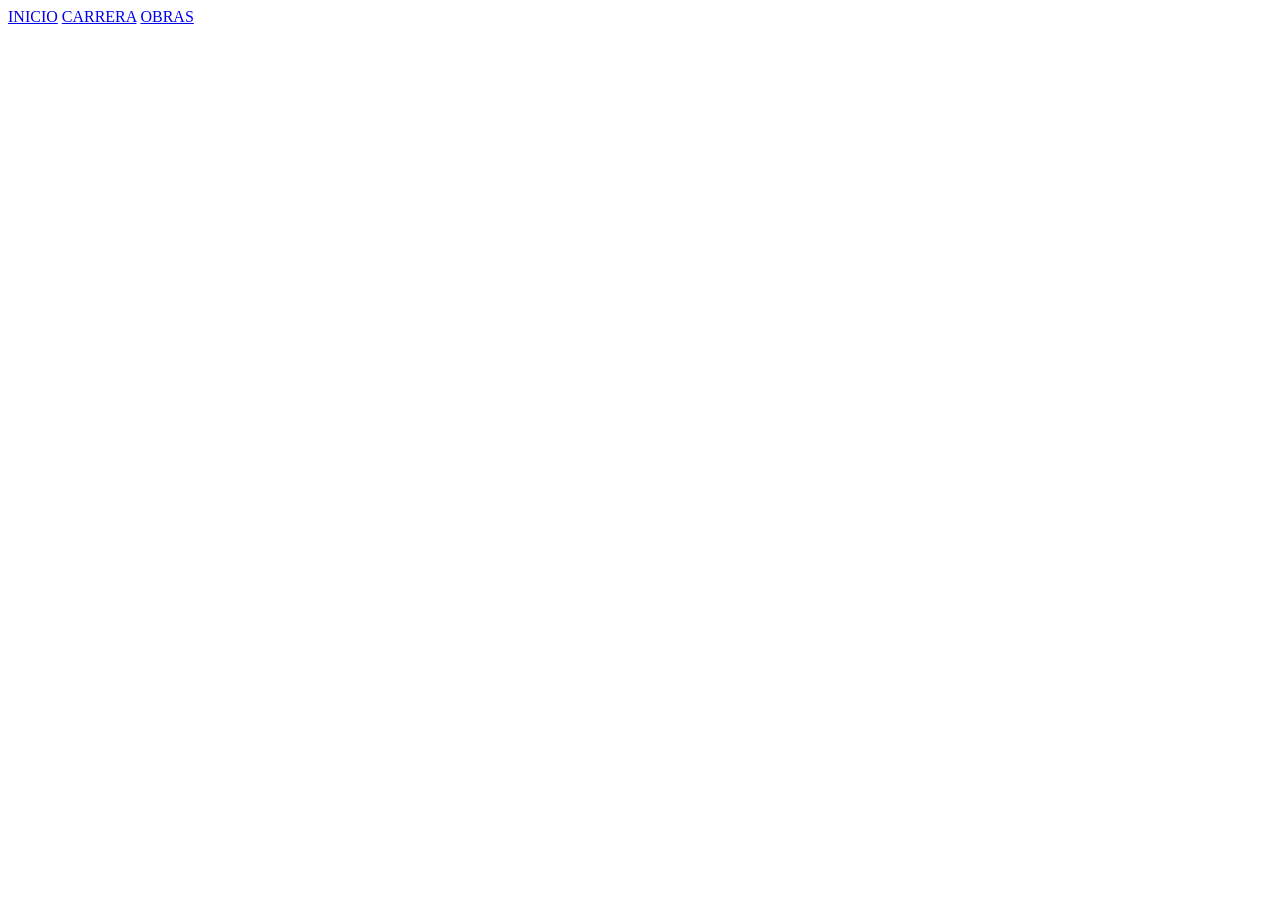
==== carrera.html @ 6849b790 "SEGUNDO COMMIT Defini bien la estructura de las paginas y le di los primeros retoques a la hoja de e" ====
<!DOCTYPE html>
<html lang="es">
<head>
    <meta charset="UTF-8">
    <meta name="viewport" content="width=device-width, initial-scale=1.0">
    <link rel="stylesheet" href="CSS/Style.css">
        <title> Laurie Anderson | CARRERA </title>
</head>

<body>
  <header>
      <div> 
          <nav>
            <a href="index.html">INICIO</a>
            <a href="carrera.html">CARRERA</a>
            <a href="obras.html">OBRAS</a>
          </nav> 
       </div>
  </header>

  <main>
      
  </main>
  

  <footer>
       
  </footer>

</body>
</html>
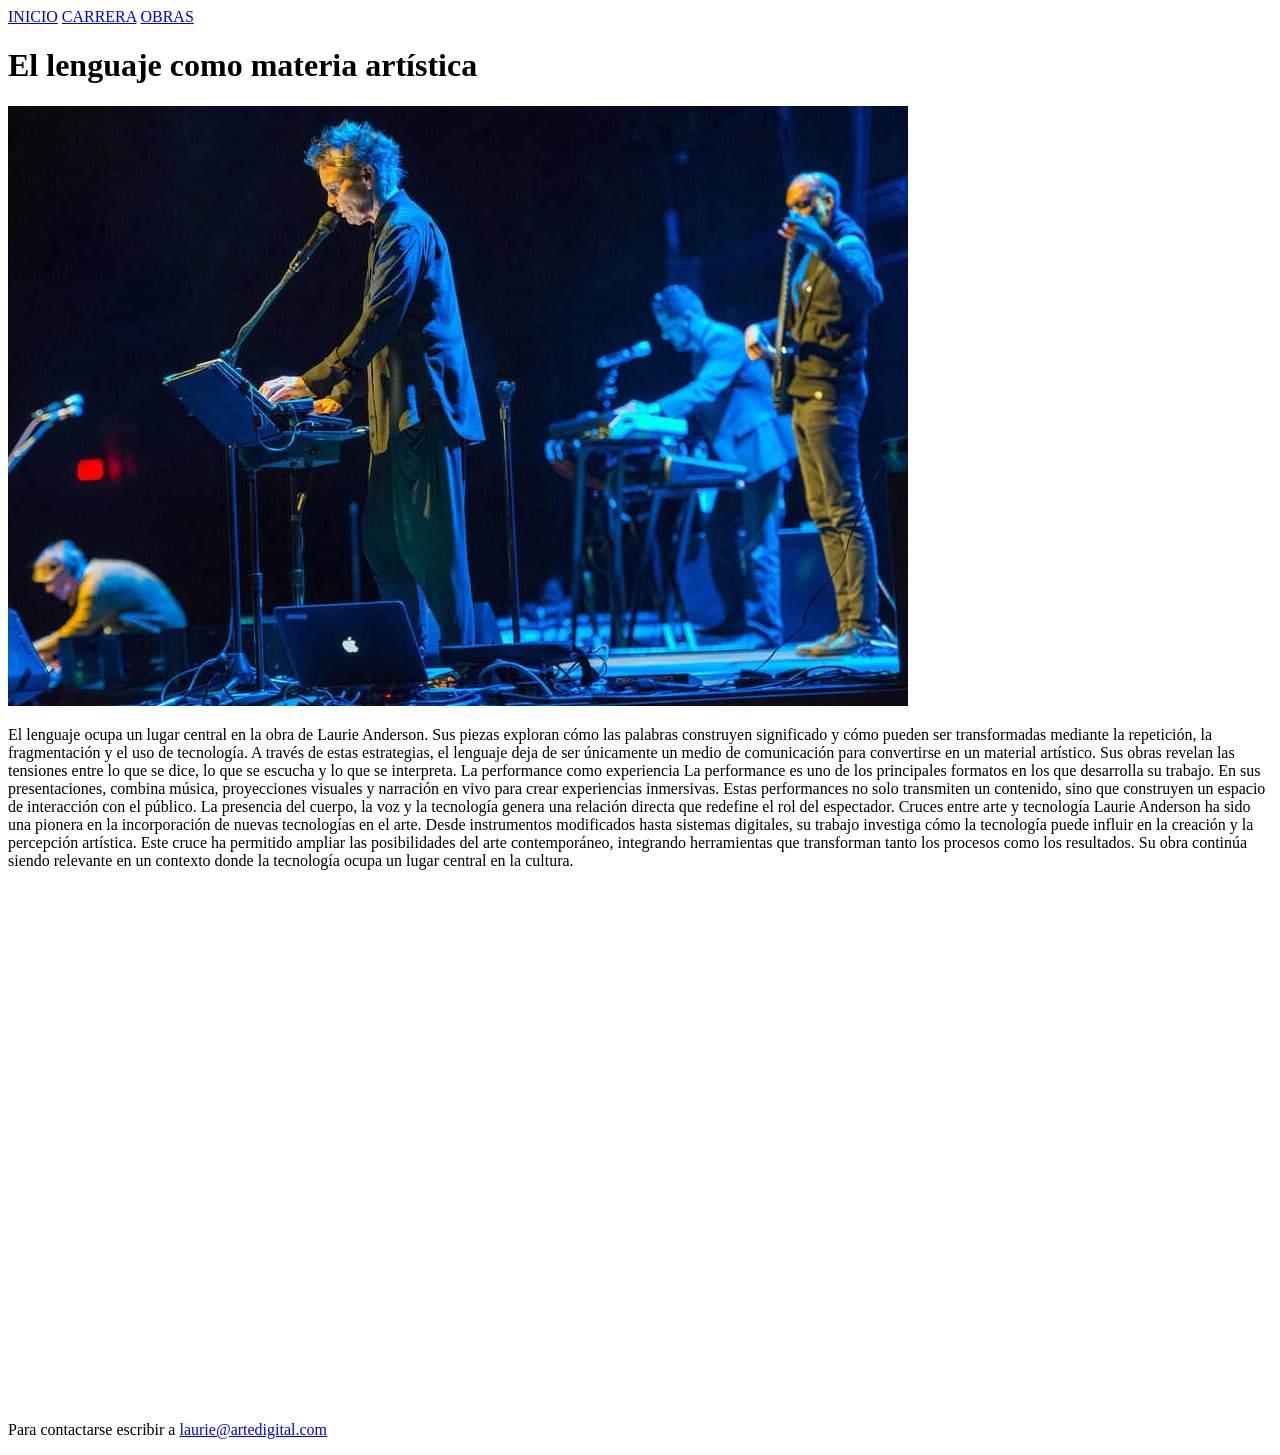
==== commit 927052b8: "html y css basicos este seria el comjmit final del trabajo terminado sin el uso de la IA. Esto para " ====
--- a/carrera.html
+++ b/carrera.html
@@ -7,7 +7,7 @@
         <title> Laurie Anderson | CARRERA </title>
 </head>
 
-<body>
+<body> <div id="contenedor">
   <header>
       <div> 
           <nav>
@@ -18,14 +18,40 @@
        </div>
   </header>
 
-  <main>
+ <main>
+      <h1>El lenguaje como materia artística</h1>
       
-  </main>
-  
+  <section>
+    <img class="anderson-2" src="img/anderson-2.jpg" alt="Presentacion Anderson 2">
+
+    <p id="parrafos">
+    <span> El lenguaje ocupa un lugar central en la obra de Laurie Anderson. Sus piezas exploran cómo las palabras construyen significado y cómo pueden ser transformadas mediante la repetición, la fragmentación y el uso de tecnología.
+
+A través de estas estrategias, el lenguaje deja de ser únicamente un medio de comunicación para convertirse en un material artístico. Sus obras revelan las tensiones entre lo que se dice, lo que se escucha y lo que se interpreta.
+
+La performance como experiencia
+
+La performance es uno de los principales formatos en los que desarrolla su trabajo. En sus presentaciones, combina música, proyecciones visuales y narración en vivo para crear experiencias inmersivas.
+
+Estas performances no solo transmiten un contenido, sino que construyen un espacio de interacción con el público. La presencia del cuerpo, la voz y la tecnología genera una relación directa que redefine el rol del espectador.
+
+Cruces entre arte y tecnología
+
+Laurie Anderson ha sido una pionera en la incorporación de nuevas tecnologías en el arte. Desde instrumentos modificados hasta sistemas digitales, su trabajo investiga cómo la tecnología puede influir en la creación y la percepción artística.
+
+Este cruce ha permitido ampliar las posibilidades del arte contemporáneo, integrando herramientas que transforman tanto los procesos como los resultados. Su obra continúa siendo relevante en un contexto donde la tecnología ocupa un lugar central en la cultura.
+
+    </span>  
+    </p>
+</section>
+</main>
+
+<section><iframe width="760" height="515" src="https://www.youtube.com/embed/Vzt2p4XkKco?si=PDqutgeqPRT26QtX" title="YouTube video player" frameborder="0" allow="accelerometer; autoplay; clipboard-write; encrypted-media; gyroscope; picture-in-picture; web-share" referrerpolicy="strict-origin-when-cross-origin" allowfullscreen></iframe></section>
 
   <footer>
-       
+    <p>Para contactarse escribir a <a href="mailto:laurie@artedigital.com">laurie@artedigital.com</a></p>
   </footer>
 
+</div>
 </body>
 </html>
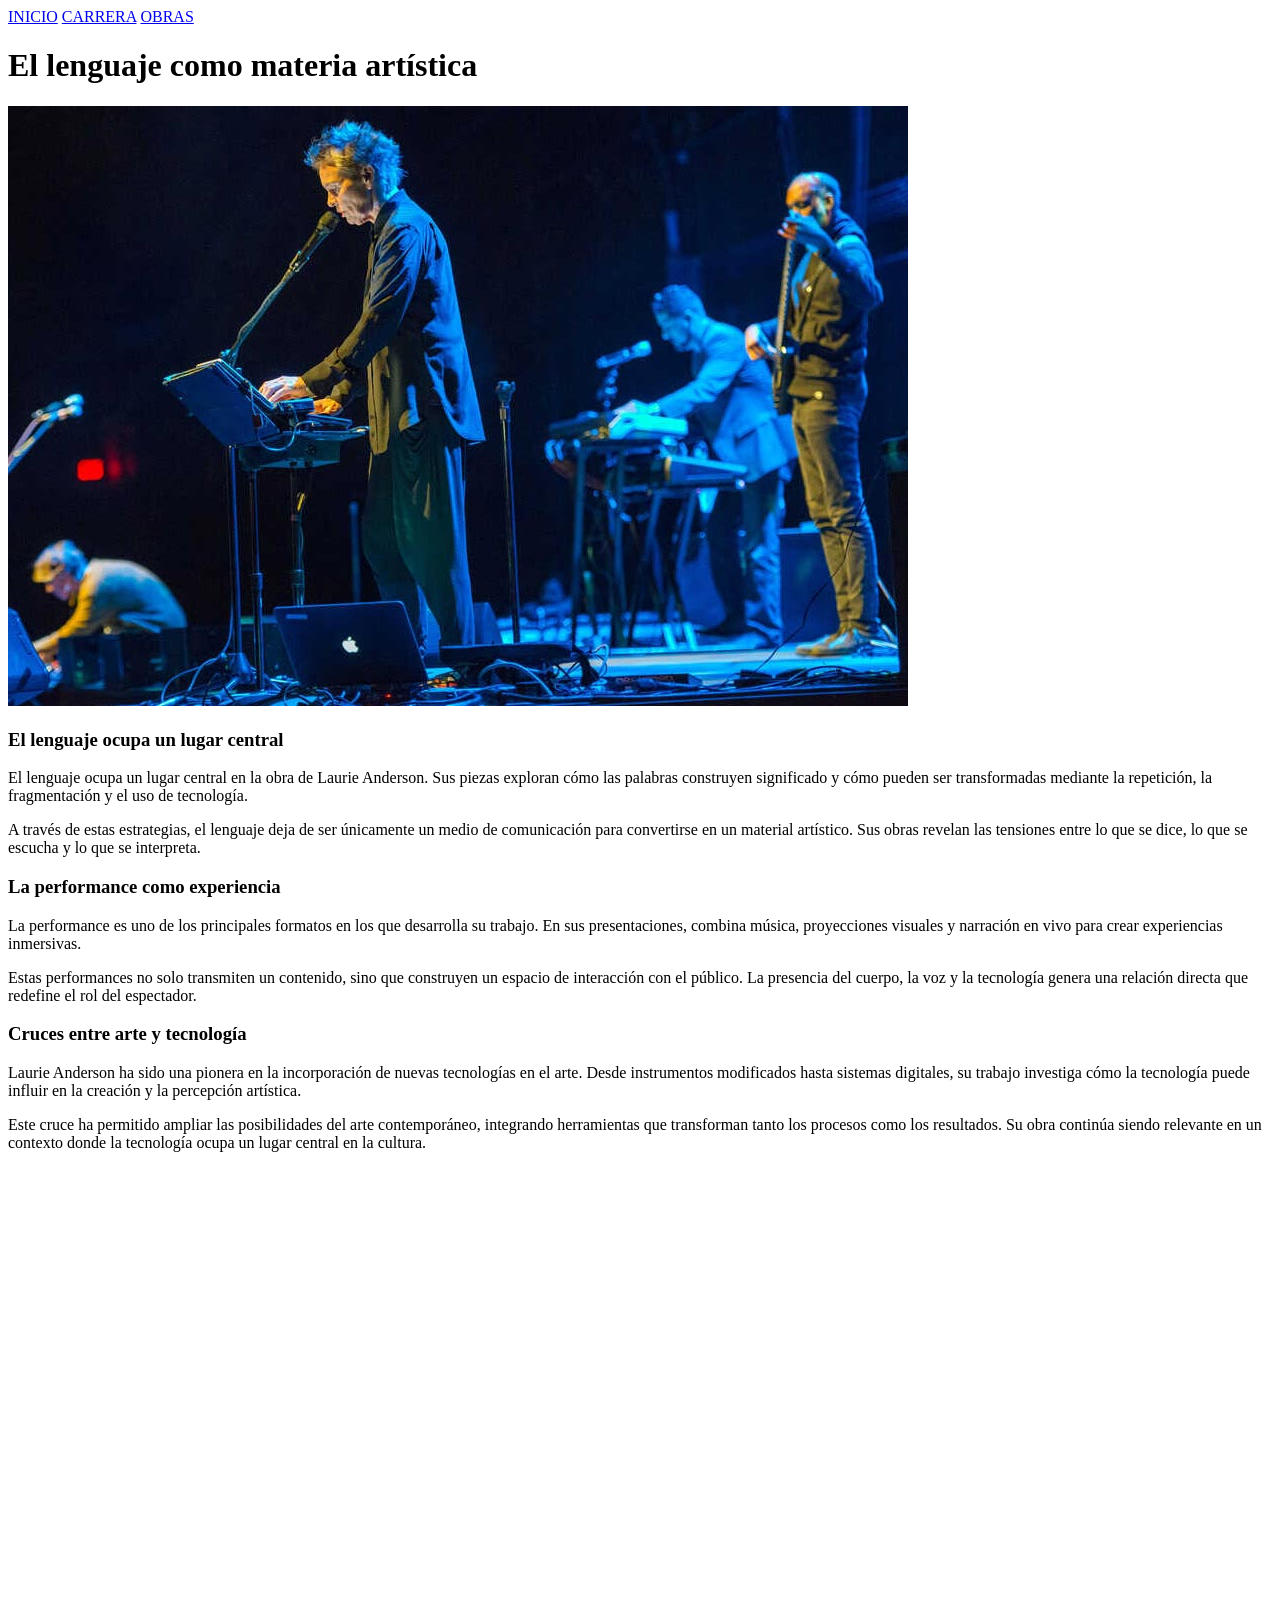
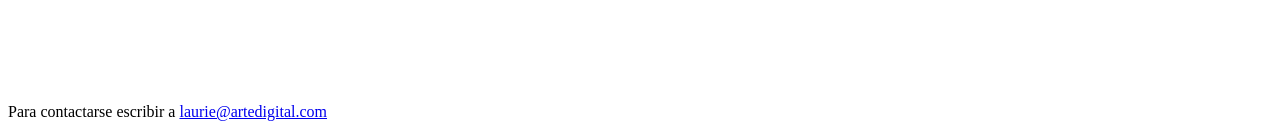
==== commit a20fa38b: "HTML Y CSS IA este ultimo commit seria el trabajo terminado hecho por la IA con sus respectivas corr" ====
--- a/carrera.html
+++ b/carrera.html
@@ -4,54 +4,66 @@
     <meta charset="UTF-8">
     <meta name="viewport" content="width=device-width, initial-scale=1.0">
     <link rel="stylesheet" href="CSS/Style.css">
-        <title> Laurie Anderson | CARRERA </title>
+    <title>Laurie Anderson | CARRERA</title>
 </head>
 
-<body> <div id="contenedor">
-  <header>
-      <div> 
-          <nav>
-            <a href="index.html">INICIO</a>
-            <a href="carrera.html">CARRERA</a>
-            <a href="obras.html">OBRAS</a>
-          </nav> 
-       </div>
-  </header>
+<body>
+    <div id="contenedor">
 
- <main>
-      <h1>El lenguaje como materia artística</h1>
-      
-  <section>
-    <img class="anderson-2" src="img/anderson-2.jpg" alt="Presentacion Anderson 2">
+        <header>
+            <nav>
+                <a href="index.html">INICIO</a>
+                <a href="carrera.html">CARRERA</a>
+                <a href="obras.html">OBRAS</a>
+            </nav> 
+        </header>
 
-    <p id="parrafos">
-    <span> El lenguaje ocupa un lugar central en la obra de Laurie Anderson. Sus piezas exploran cómo las palabras construyen significado y cómo pueden ser transformadas mediante la repetición, la fragmentación y el uso de tecnología.
+        <main>
+            <h1>El lenguaje como materia artística</h1>
+            
+            <section>
+                <!-- Usamos la clase anderson-1 para que herede el tamaño del CSS anterior -->
+                <img class="anderson-1" src="img/anderson-2.jpg" alt="Laurie Anderson en una de sus performances tecnológicas">
 
-A través de estas estrategias, el lenguaje deja de ser únicamente un medio de comunicación para convertirse en un material artístico. Sus obras revelan las tensiones entre lo que se dice, lo que se escucha y lo que se interpreta.
+                <!-- Envolvemos el texto en la misma caja del index -->
+                <div class="contenido-texto">
+                    
+                    <h3>El lenguaje ocupa un lugar central</h3>
+                    <p class="parrafos">
+                        El lenguaje ocupa un lugar central en la obra de Laurie Anderson. Sus piezas exploran cómo las palabras construyen significado y cómo pueden ser transformadas mediante la repetición, la fragmentación y el uso de tecnología.
+                    </p>
+                    <p class="parrafos">
+                        A través de estas estrategias, el lenguaje deja de ser únicamente un medio de comunicación para convertirse en un material artístico. Sus obras revelan las tensiones entre lo que se dice, lo que se escucha y lo que se interpreta.
+                    </p>
 
-La performance como experiencia
+                    <h3>La performance como experiencia</h3>
+                    <p class="parrafos">
+                        La performance es uno de los principales formatos en los que desarrolla su trabajo. En sus presentaciones, combina música, proyecciones visuales y narración en vivo para crear experiencias inmersivas.
+                    </p>
+                    <p class="parrafos">
+                        Estas performances no solo transmiten un contenido, sino que construyen un espacio de interacción con el público. La presencia del cuerpo, la voz y la tecnología genera una relación directa que redefine el rol del espectador.
+                    </p>
 
-La performance es uno de los principales formatos en los que desarrolla su trabajo. En sus presentaciones, combina música, proyecciones visuales y narración en vivo para crear experiencias inmersivas.
+                    <h3>Cruces entre arte y tecnología</h3>
+                    <p class="parrafos">
+                        Laurie Anderson ha sido una pionera en la incorporación de nuevas tecnologías en el arte. Desde instrumentos modificados hasta sistemas digitales, su trabajo investiga cómo la tecnología puede influir en la creación y la percepción artística.
+                    </p>
+                    <p class="parrafos">
+                        Este cruce ha permitido ampliar las posibilidades del arte contemporáneo, integrando herramientas que transforman tanto los procesos como los resultados. Su obra continúa siendo relevante en un contexto donde la tecnología ocupa un lugar central en la cultura.
+                    </p>
+                </div>
+            </section>
 
-Estas performances no solo transmiten un contenido, sino que construyen un espacio de interacción con el público. La presencia del cuerpo, la voz y la tecnología genera una relación directa que redefine el rol del espectador.
+            <!-- El video ahora está dentro de <main> en una sección dedicada -->
+            <section class="video-container">
+                <iframe width="760" height="515" src="https://www.youtube.com/embed/Vzt2p4XkKco?si=PDqutgeqPRT26QtX" title="YouTube video player" frameborder="0" allow="accelerometer; autoplay; clipboard-write; encrypted-media; gyroscope; picture-in-picture; web-share" referrerpolicy="strict-origin-when-cross-origin" allowfullscreen></iframe>
+            </section>
+        </main>
 
-Cruces entre arte y tecnología
+        <footer>
+            <p>Para contactarse escribir a <a href="mailto:laurie@artedigital.com">laurie@artedigital.com</a></p>
+        </footer>
 
-Laurie Anderson ha sido una pionera en la incorporación de nuevas tecnologías en el arte. Desde instrumentos modificados hasta sistemas digitales, su trabajo investiga cómo la tecnología puede influir en la creación y la percepción artística.
-
-Este cruce ha permitido ampliar las posibilidades del arte contemporáneo, integrando herramientas que transforman tanto los procesos como los resultados. Su obra continúa siendo relevante en un contexto donde la tecnología ocupa un lugar central en la cultura.
-
-    </span>  
-    </p>
-</section>
-</main>
-
-<section><iframe width="760" height="515" src="https://www.youtube.com/embed/Vzt2p4XkKco?si=PDqutgeqPRT26QtX" title="YouTube video player" frameborder="0" allow="accelerometer; autoplay; clipboard-write; encrypted-media; gyroscope; picture-in-picture; web-share" referrerpolicy="strict-origin-when-cross-origin" allowfullscreen></iframe></section>
-
-  <footer>
-    <p>Para contactarse escribir a <a href="mailto:laurie@artedigital.com">laurie@artedigital.com</a></p>
-  </footer>
-
-</div>
+    </div>
 </body>
 </html>
